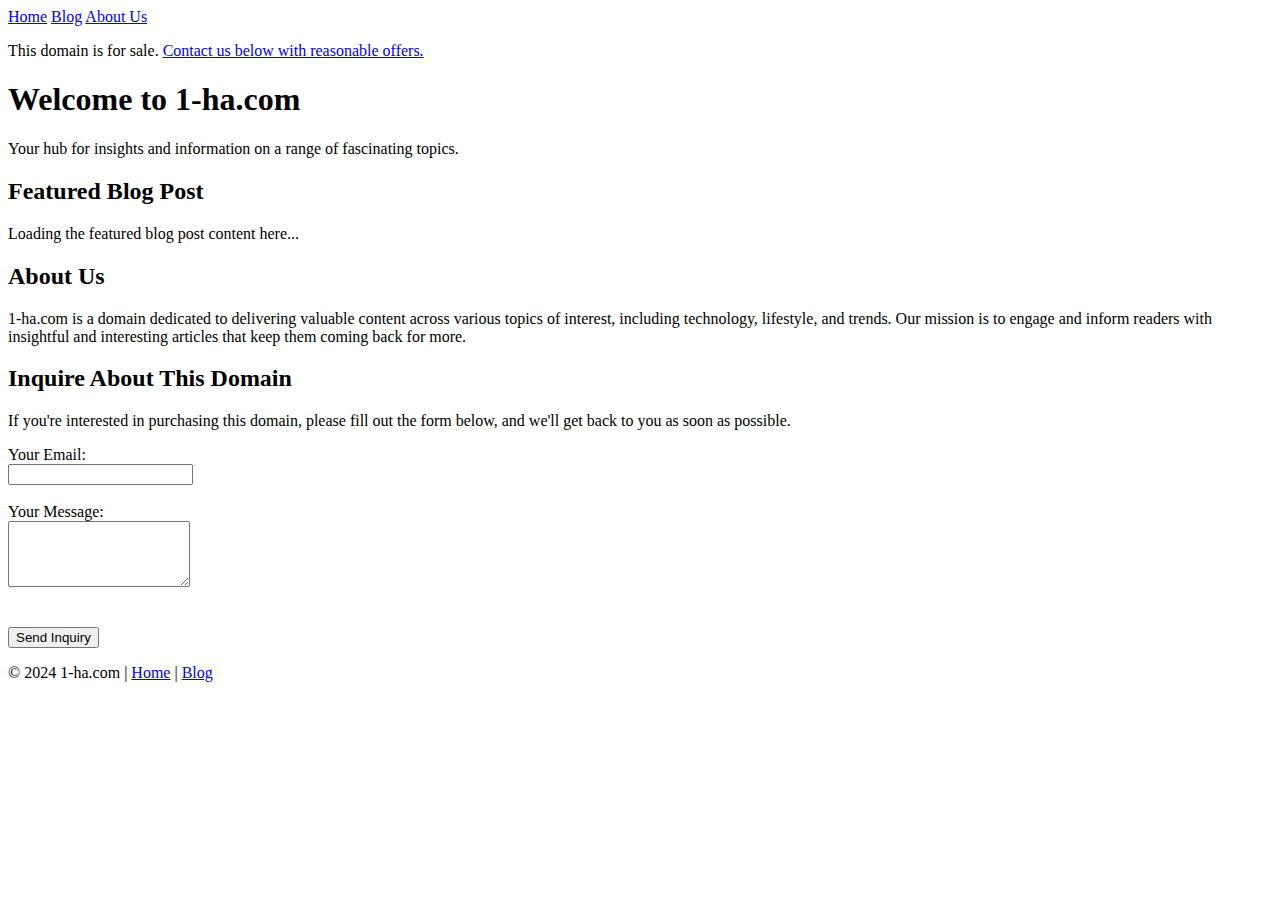
==== index.html @ 1e436057 "Rename index to index.html" ====
<!DOCTYPE html>
<html lang="en">
<head>
    <meta charset="UTF-8">
    <meta name="viewport" content="width=device-width, initial-scale=1.0">
    <title>1-ha.com - Domain for Sale</title>
    <link rel="stylesheet" href="styles.css">

    <!-- Google Analytics -->
    <script async src="https://www.googletagmanager.com/gtag/js?id=G-5HLKYEFQQY"></script>
    <script>
      window.dataLayer = window.dataLayer || [];
      function gtag(){dataLayer.push(arguments);}
      gtag('js', new Date());
      gtag('config', 'G-5HLKYEFQQY');
    </script>

    <!-- Google AdSense -->
    <script async src="https://pagead2.googlesyndication.com/pagead/js/adsbygoogle.js?client=ca-pub-3690215112189621"
         crossorigin="anonymous"></script>

    <!-- Standard reCAPTCHA -->
    <script src="https://www.google.com/recaptcha/api.js" async defer></script>
</head>
<body>
    <!-- Navigation Bar -->
    <nav class="navbar">
        <a href="index.html" class="nav-link">Home</a>
        <a href="blog.html" class="nav-link">Blog</a>
        <a href="#about-us" class="nav-link">About Us</a>
    </nav>

    <!-- Domain Sale Banner -->
    <header class="sale-banner">
        <p>This domain is for sale. <a href="#contact-form" class="cta-link">Contact us below with reasonable offers.</a></p>
    </header>

    <div class="container">
        <!-- Main Header -->
        <header class="main-header">
            <h1>Welcome to 1-ha.com</h1>
            <p>Your hub for insights and information on a range of fascinating topics.</p>
        </header>

        <!-- Featured Blog Post -->
        <section class="content-section" id="featured-post">
            <h2>Featured Blog Post</h2>
            <p>Loading the featured blog post content here...</p>
        </section>

        <!-- About Us Section -->
        <section class="content-section" id="about-us">
            <h2>About Us</h2>
            <p>1-ha.com is a domain dedicated to delivering valuable content across various topics of interest, including technology, lifestyle, and trends. Our mission is to engage and inform readers with insightful and interesting articles that keep them coming back for more.</p>
        </section>

        <!-- Contact Form -->
        <section class="contact-section" id="contact-form">
            <h2>Inquire About This Domain</h2>
            <p>If you're interested in purchasing this domain, please fill out the form below, and we'll get back to you as soon as possible.</p>

            <form action="https://formspree.io/f/mgvekdqp" method="POST">
                <label for="email">Your Email:</label><br>
                <input type="email" id="email" name="email" required><br><br>

                <label for="message">Your Message:</label><br>
                <textarea id="message" name="message" rows="4" required></textarea><br><br>

                <!-- reCAPTCHA Implementation -->
                <div class="g-recaptcha" data-sitekey="6LcsQnsqAAAAAMm6FrENl23gaFmCL9eVspkPNRs1"></div><br>

                <input type="submit" value="Send Inquiry" class="cta-button">
            </form>
        </section>
    </div>

    <!-- Footer -->
    <footer>
        <p>&copy; 2024 1-ha.com | <a href="index.html">Home</a> | <a href="blog.html">Blog</a></p>
    </footer>
</body>
</html>
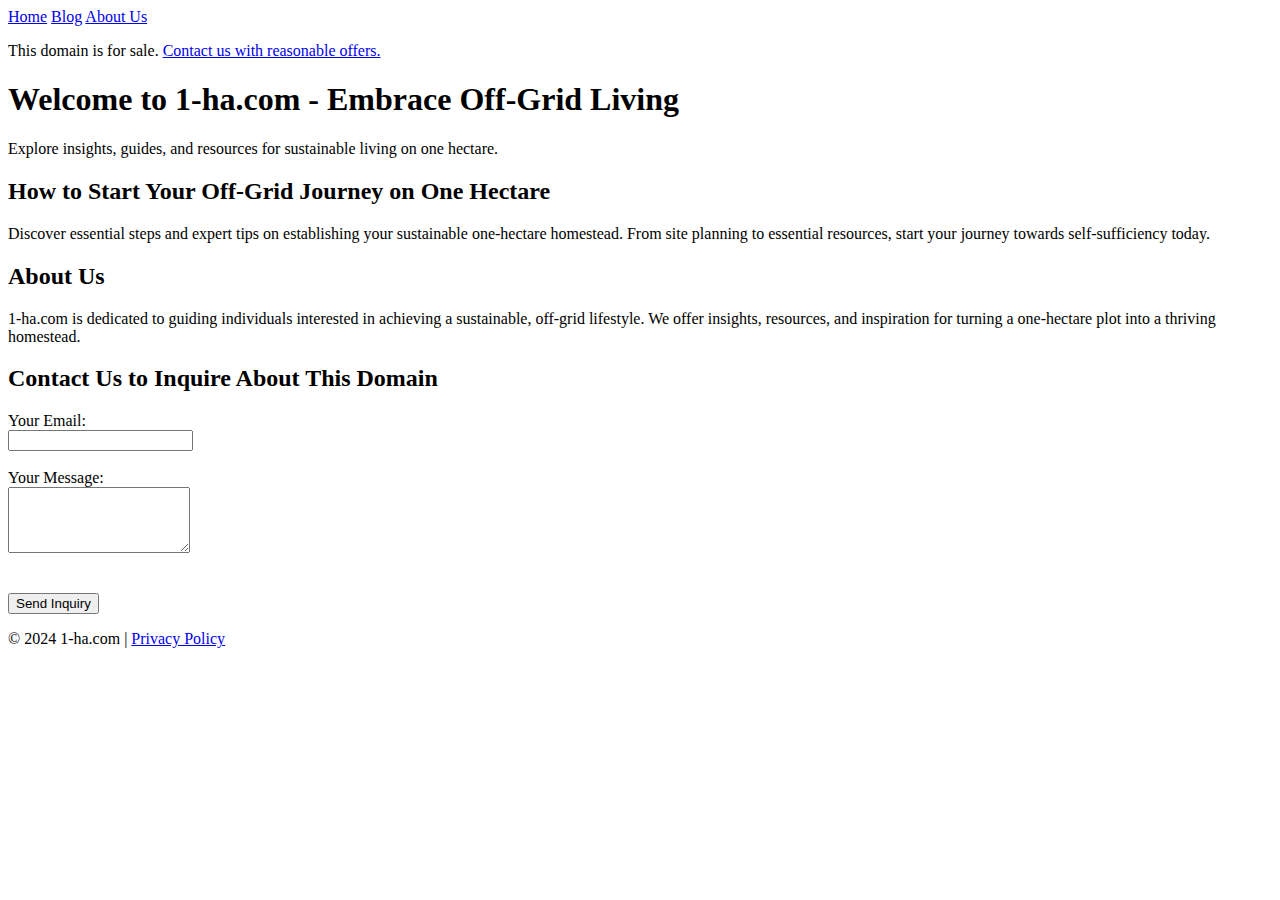
==== commit ca05d09e: "Update index.html" ====
--- a/index.html
+++ b/index.html
@@ -3,7 +3,7 @@
 <head>
     <meta charset="UTF-8">
     <meta name="viewport" content="width=device-width, initial-scale=1.0">
-    <title>1-ha.com - Domain for Sale</title>
+    <title>1-ha.com - Your Guide to Off-Grid Living</title>
     <link rel="stylesheet" href="styles.css">
 
     <!-- Google Analytics -->
@@ -19,7 +19,7 @@
     <script async src="https://pagead2.googlesyndication.com/pagead/js/adsbygoogle.js?client=ca-pub-3690215112189621"
          crossorigin="anonymous"></script>
 
-    <!-- Standard reCAPTCHA -->
+    <!-- reCAPTCHA v2 -->
     <script src="https://www.google.com/recaptcha/api.js" async defer></script>
 </head>
 <body>
@@ -27,56 +27,55 @@
     <nav class="navbar">
         <a href="index.html" class="nav-link">Home</a>
         <a href="blog.html" class="nav-link">Blog</a>
-        <a href="#about-us" class="nav-link">About Us</a>
+        <a href="about.html" class="nav-link">About Us</a>
     </nav>
 
     <!-- Domain Sale Banner -->
     <header class="sale-banner">
-        <p>This domain is for sale. <a href="#contact-form" class="cta-link">Contact us below with reasonable offers.</a></p>
+        <p>This domain is for sale. <a href="#inquiry-form" class="cta-link">Contact us with reasonable offers.</a></p>
     </header>
 
     <div class="container">
         <!-- Main Header -->
         <header class="main-header">
-            <h1>Welcome to 1-ha.com</h1>
-            <p>Your hub for insights and information on a range of fascinating topics.</p>
+            <h1>Welcome to 1-ha.com - Embrace Off-Grid Living</h1>
+            <p>Explore insights, guides, and resources for sustainable living on one hectare.</p>
         </header>
 
         <!-- Featured Blog Post -->
-        <section class="content-section" id="featured-post">
-            <h2>Featured Blog Post</h2>
-            <p>Loading the featured blog post content here...</p>
+        <section class="content-section">
+            <h2>How to Start Your Off-Grid Journey on One Hectare</h2>
+            <p>Discover essential steps and expert tips on establishing your sustainable one-hectare homestead. From site planning to essential resources, start your journey towards self-sufficiency today.</p>
+            <!-- More content here for full blog post -->
         </section>
 
         <!-- About Us Section -->
-        <section class="content-section" id="about-us">
+        <section class="content-section">
             <h2>About Us</h2>
-            <p>1-ha.com is a domain dedicated to delivering valuable content across various topics of interest, including technology, lifestyle, and trends. Our mission is to engage and inform readers with insightful and interesting articles that keep them coming back for more.</p>
+            <p>1-ha.com is dedicated to guiding individuals interested in achieving a sustainable, off-grid lifestyle. We offer insights, resources, and inspiration for turning a one-hectare plot into a thriving homestead.</p>
         </section>
 
         <!-- Contact Form -->
-        <section class="contact-section" id="contact-form">
-            <h2>Inquire About This Domain</h2>
-            <p>If you're interested in purchasing this domain, please fill out the form below, and we'll get back to you as soon as possible.</p>
-
+        <section class="contact-section" id="inquiry-form">
+            <h2>Contact Us to Inquire About This Domain</h2>
             <form action="https://formspree.io/f/mgvekdqp" method="POST">
                 <label for="email">Your Email:</label><br>
                 <input type="email" id="email" name="email" required><br><br>
-
+                
                 <label for="message">Your Message:</label><br>
                 <textarea id="message" name="message" rows="4" required></textarea><br><br>
-
-                <!-- reCAPTCHA Implementation -->
+                
+                <!-- reCAPTCHA v2 -->
                 <div class="g-recaptcha" data-sitekey="6LcsQnsqAAAAAMm6FrENl23gaFmCL9eVspkPNRs1"></div><br>
-
-                <input type="submit" value="Send Inquiry" class="cta-button">
+                
+                <input type="submit" value="Send Inquiry">
             </form>
         </section>
     </div>
 
     <!-- Footer -->
     <footer>
-        <p>&copy; 2024 1-ha.com | <a href="index.html">Home</a> | <a href="blog.html">Blog</a></p>
+        <p>&copy; 2024 1-ha.com | <a href="privacy-policy.html">Privacy Policy</a></p>
     </footer>
 </body>
 </html>
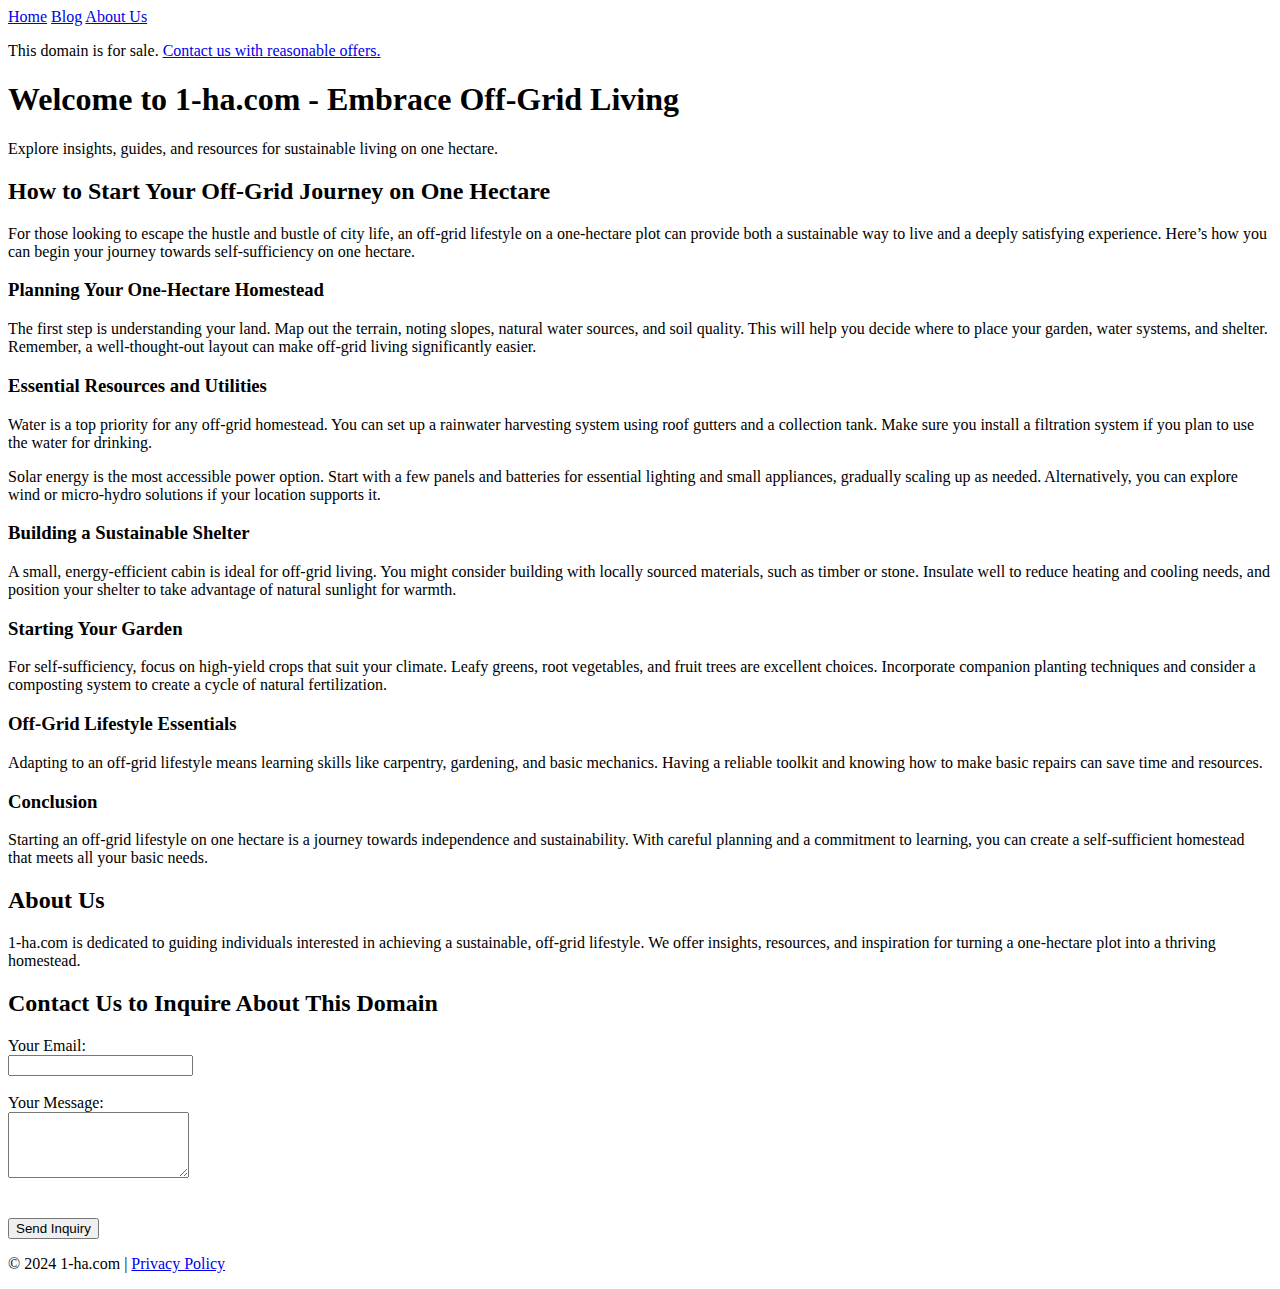
==== commit d48f39bf: "Update index.html" ====
--- a/index.html
+++ b/index.html
@@ -45,8 +45,26 @@
         <!-- Featured Blog Post -->
         <section class="content-section">
             <h2>How to Start Your Off-Grid Journey on One Hectare</h2>
-            <p>Discover essential steps and expert tips on establishing your sustainable one-hectare homestead. From site planning to essential resources, start your journey towards self-sufficiency today.</p>
-            <!-- More content here for full blog post -->
+            <p>For those looking to escape the hustle and bustle of city life, an off-grid lifestyle on a one-hectare plot can provide both a sustainable way to live and a deeply satisfying experience. Here’s how you can begin your journey towards self-sufficiency on one hectare.</p>
+            
+            <h3>Planning Your One-Hectare Homestead</h3>
+            <p>The first step is understanding your land. Map out the terrain, noting slopes, natural water sources, and soil quality. This will help you decide where to place your garden, water systems, and shelter. Remember, a well-thought-out layout can make off-grid living significantly easier.</p>
+
+            <h3>Essential Resources and Utilities</h3>
+            <p>Water is a top priority for any off-grid homestead. You can set up a rainwater harvesting system using roof gutters and a collection tank. Make sure you install a filtration system if you plan to use the water for drinking.</p>
+            <p>Solar energy is the most accessible power option. Start with a few panels and batteries for essential lighting and small appliances, gradually scaling up as needed. Alternatively, you can explore wind or micro-hydro solutions if your location supports it.</p>
+
+            <h3>Building a Sustainable Shelter</h3>
+            <p>A small, energy-efficient cabin is ideal for off-grid living. You might consider building with locally sourced materials, such as timber or stone. Insulate well to reduce heating and cooling needs, and position your shelter to take advantage of natural sunlight for warmth.</p>
+
+            <h3>Starting Your Garden</h3>
+            <p>For self-sufficiency, focus on high-yield crops that suit your climate. Leafy greens, root vegetables, and fruit trees are excellent choices. Incorporate companion planting techniques and consider a composting system to create a cycle of natural fertilization.</p>
+
+            <h3>Off-Grid Lifestyle Essentials</h3>
+            <p>Adapting to an off-grid lifestyle means learning skills like carpentry, gardening, and basic mechanics. Having a reliable toolkit and knowing how to make basic repairs can save time and resources.</p>
+            
+            <h3>Conclusion</h3>
+            <p>Starting an off-grid lifestyle on one hectare is a journey towards independence and sustainability. With careful planning and a commitment to learning, you can create a self-sufficient homestead that meets all your basic needs.</p>
         </section>
 
         <!-- About Us Section -->
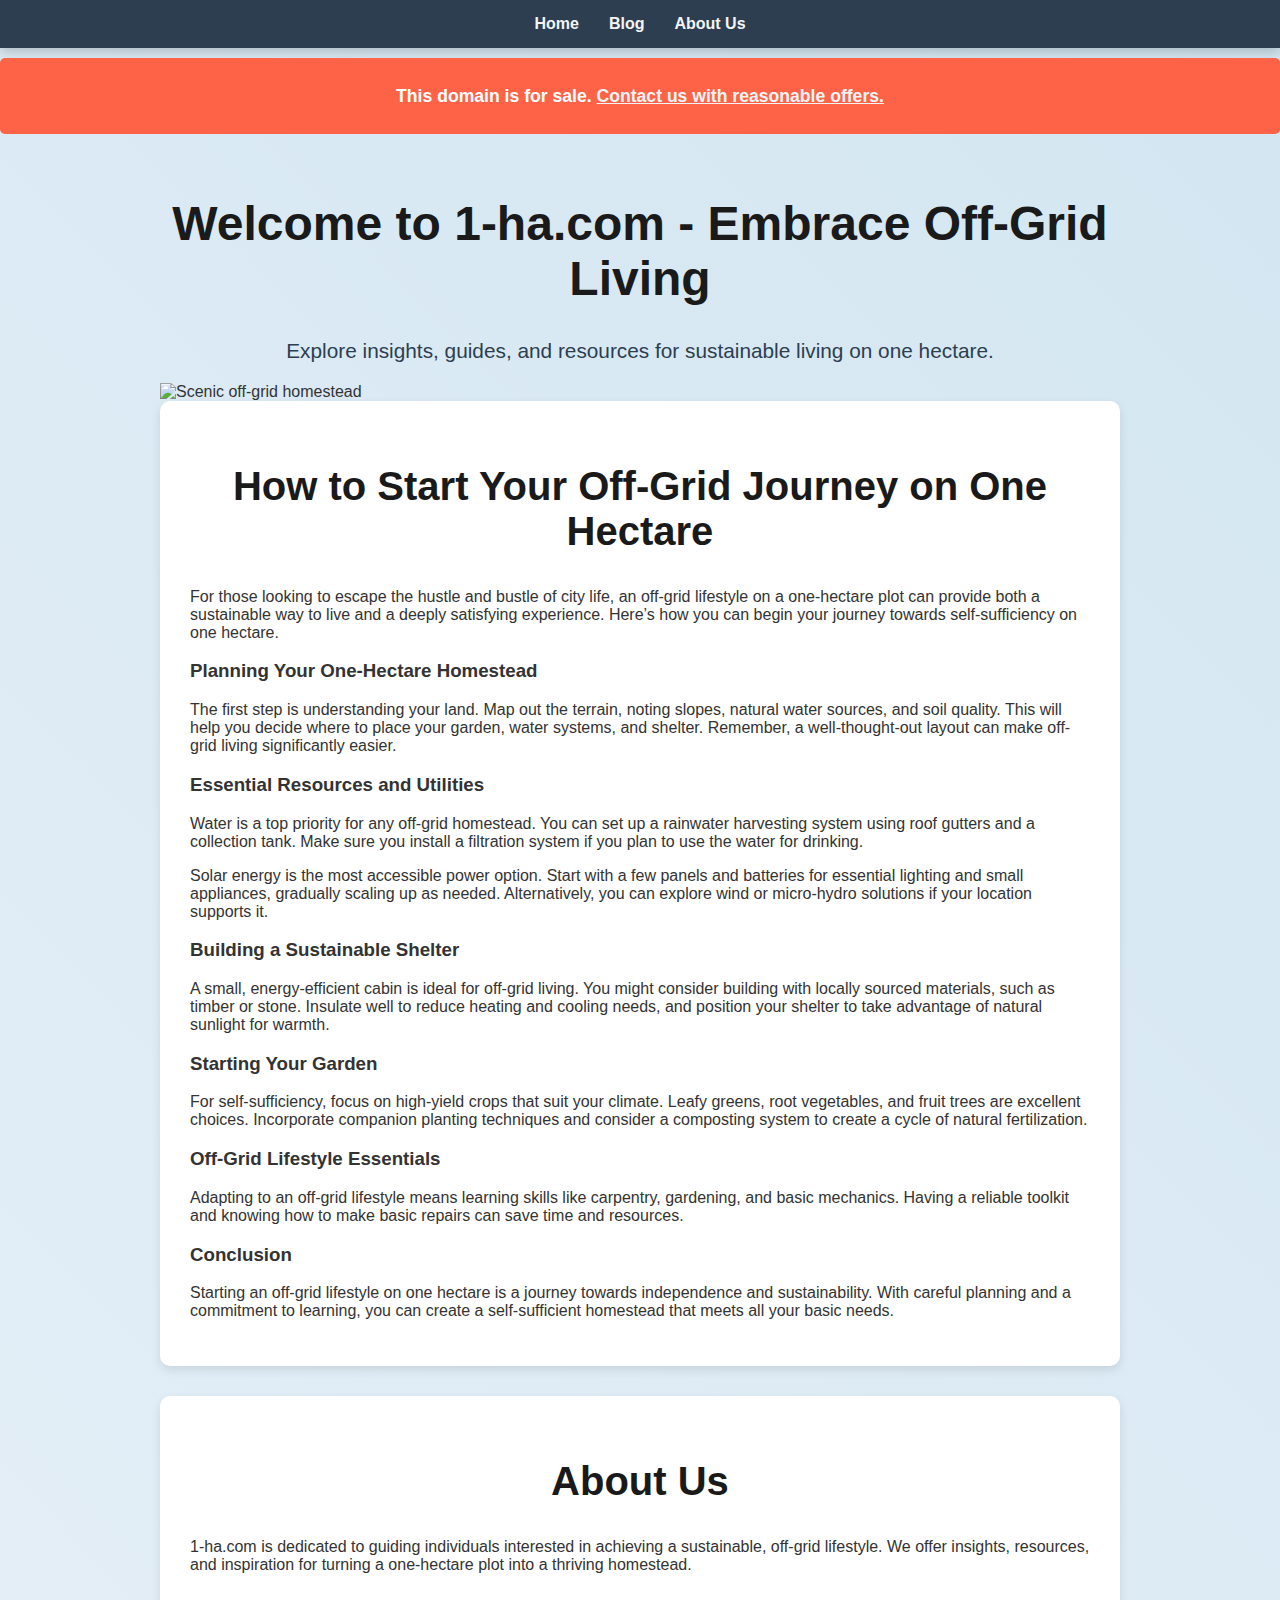
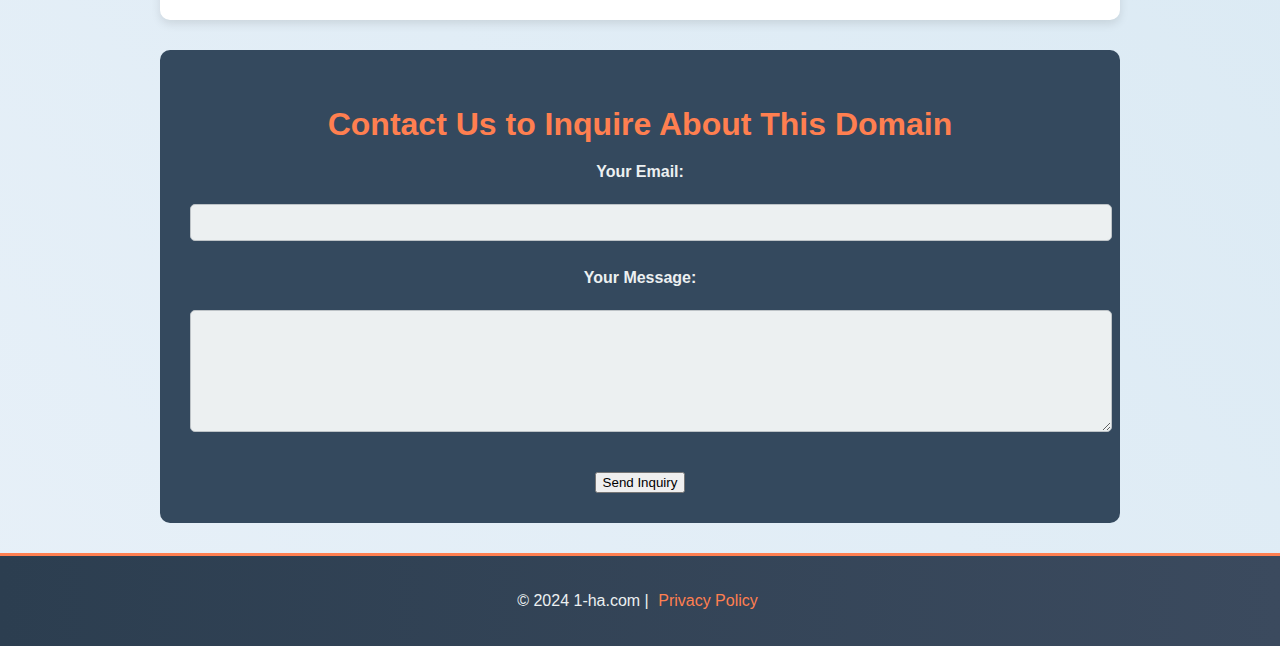
==== commit 568c15ac: "Update index.html" ====
--- a/index.html
+++ b/index.html
@@ -36,10 +36,11 @@
     </header>
 
     <div class="container">
-        <!-- Main Header -->
+        <!-- Main Header with Image -->
         <header class="main-header">
             <h1>Welcome to 1-ha.com - Embrace Off-Grid Living</h1>
             <p>Explore insights, guides, and resources for sustainable living on one hectare.</p>
+            <img src="images/off-grid-homestead.jpg" alt="Scenic off-grid homestead" class="header-image">
         </header>
 
         <!-- Featured Blog Post -->
--- a/styles.css
+++ b/styles.css
@@ -0,0 +1,200 @@
+/* General Styles */
+body {
+  font-family: 'Montserrat', sans-serif;
+  color: #333;
+  margin: 0;
+  padding: 0;
+  background: linear-gradient(45deg, #e7f0f8, #d3e6f1);
+}
+
+.container {
+  max-width: 960px;
+  margin: 0 auto;
+  padding: 30px;
+}
+
+/* Navigation Bar */
+.navbar {
+  display: flex;
+  justify-content: center;
+  background-color: #2c3e50;
+  padding: 15px;
+  box-shadow: 0 4px 12px rgba(0, 0, 0, 0.2);
+}
+
+.nav-link {
+  color: #f3f4f6;
+  text-decoration: none;
+  margin: 0 15px;
+  font-weight: bold;
+  transition: color 0.3s ease;
+}
+
+.nav-link:hover {
+  color: #ff7f50;
+}
+
+/* Domain Sale Banner */
+.sale-banner {
+  text-align: center;
+  background-color: #ff6347;
+  color: white;
+  padding: 10px;
+  font-weight: bold;
+  font-size: 1.1em;
+  margin-top: 10px;
+  border-radius: 5px;
+}
+
+.sale-banner a {
+  color: #f3f4f6;
+  text-decoration: underline;
+  font-weight: bold;
+}
+
+.sale-banner a:hover {
+  color: #ffddc1;
+}
+
+/* Main Header Section */
+.main-header h1 {
+  font-size: 3em;
+  font-weight: 900;
+  color: #1a1a1a;
+  text-align: center;
+}
+
+.main-header p {
+  font-size: 1.3em;
+  color: #2c3e50;
+  text-align: center;
+}
+
+/* Content Section */
+.content-section {
+  background: #fff;
+  padding: 30px;
+  border-radius: 10px;
+  box-shadow: 0 4px 10px rgba(0, 0, 0, 0.1);
+  margin-bottom: 30px;
+}
+
+.content-section h2 {
+  font-size: 2.5em;
+  font-weight: bold;
+  color: #1a1a1a;
+  text-align: center;
+}
+
+/* Blog Section */
+.blog-posts {
+  display: flex;
+  flex-direction: column;
+  gap: 20px;
+  margin-top: 30px;
+}
+
+.blog-post {
+  padding: 20px;
+  background-color: #ffffff;
+  border-radius: 10px;
+  box-shadow: 0 4px 10px rgba(0, 0, 0, 0.1);
+  transition: transform 0.3s ease, box-shadow 0.3s ease;
+}
+
+.blog-post:hover {
+  transform: translateY(-5px);
+  box-shadow: 0 6px 12px rgba(0, 0, 0, 0.15);
+}
+
+.blog-post h3 {
+  font-size: 1.8em;
+  color: #1a1a1a;
+}
+
+.blog-post p {
+  font-size: 1.1em;
+  color: #333;
+}
+
+/* Contact Section */
+.contact-section {
+  background-color: #34495e;
+  color: #ecf0f1;
+  padding: 30px;
+  border-radius: 10px;
+  text-align: center;
+  margin-top: 30px;
+}
+
+.contact-section h2 {
+  font-size: 2em;
+  color: #ff7f50;
+  margin-bottom: 20px;
+}
+
+.contact-section label {
+  display: block;
+  font-weight: bold;
+  color: #ecf0f1;
+  margin-top: 10px;
+}
+
+.contact-section input[type="text"],
+.contact-section input[type="email"],
+.contact-section textarea {
+  width: 100%;
+  padding: 10px;
+  margin-top: 5px;
+  border: 1px solid #bdc3c7;
+  border-radius: 5px;
+  background-color: #ecf0f1;
+  color: #2c3e50;
+}
+
+.contact-section textarea {
+  height: 100px;
+}
+
+.contact-section .cta-button {
+  background-color: #ff7f50;
+  color: #fff;
+  padding: 12px 30px;
+  border: none;
+  border-radius: 50px;
+  font-size: 1.1em;
+  font-weight: bold;
+  cursor: pointer;
+  transition: all 0.3s ease;
+  box-shadow: 0 4px 10px rgba(255, 127, 80, 0.4);
+}
+
+.contact-section .cta-button:hover {
+  background-color: #ff6347;
+  box-shadow: 0 6px 15px rgba(255, 99, 73, 0.5);
+}
+
+/* Footer */
+footer {
+  background: linear-gradient(90deg, #2c3e50, #3b4a5e);
+  color: #ecf0f1;
+  padding: 20px;
+  font-size: 1em;
+  border-top: 3px solid #ff7f50;
+  text-align: center;
+}
+
+footer a {
+  color: #ff7f50;
+  text-decoration: none;
+  margin: 0 5px;
+}
+
+footer a:hover {
+  color: #ffddc1;
+}
+
+/* Smooth Scrolling */
+html {
+  scroll-behavior: smooth;
+}
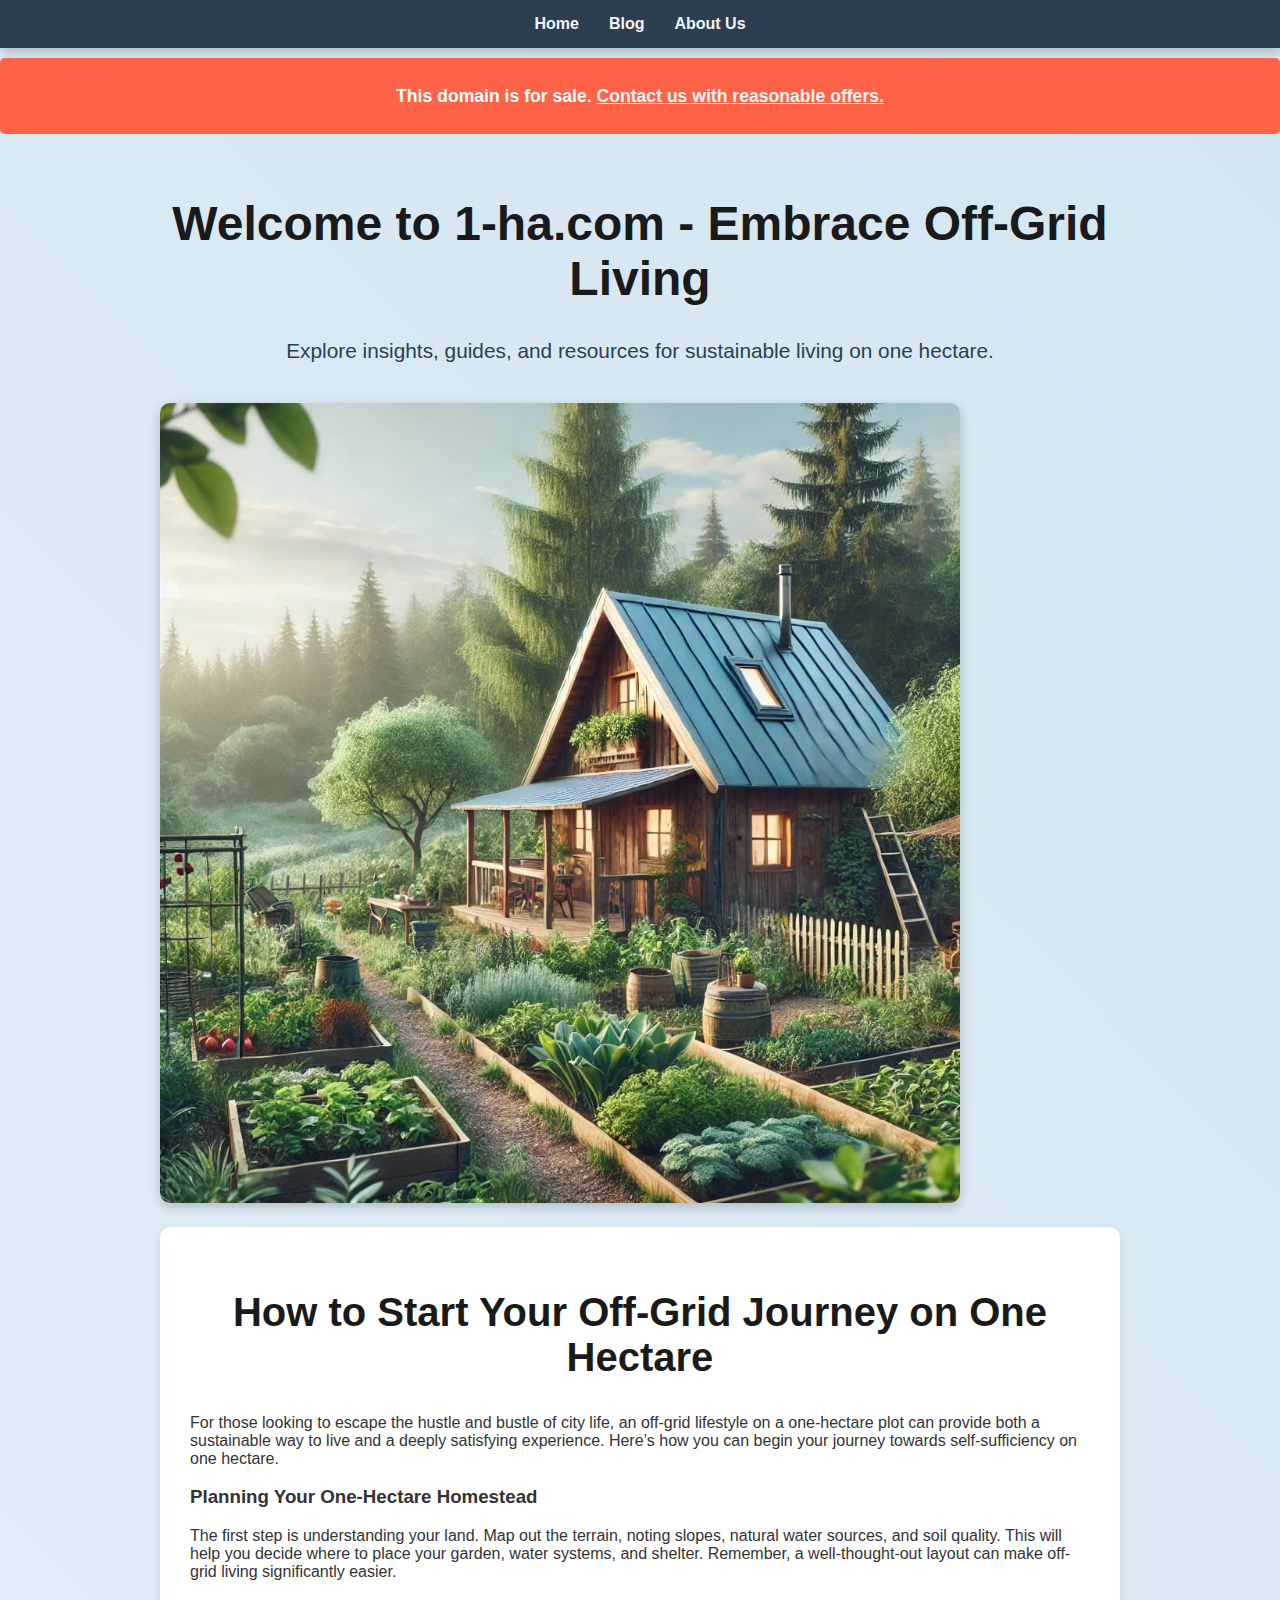
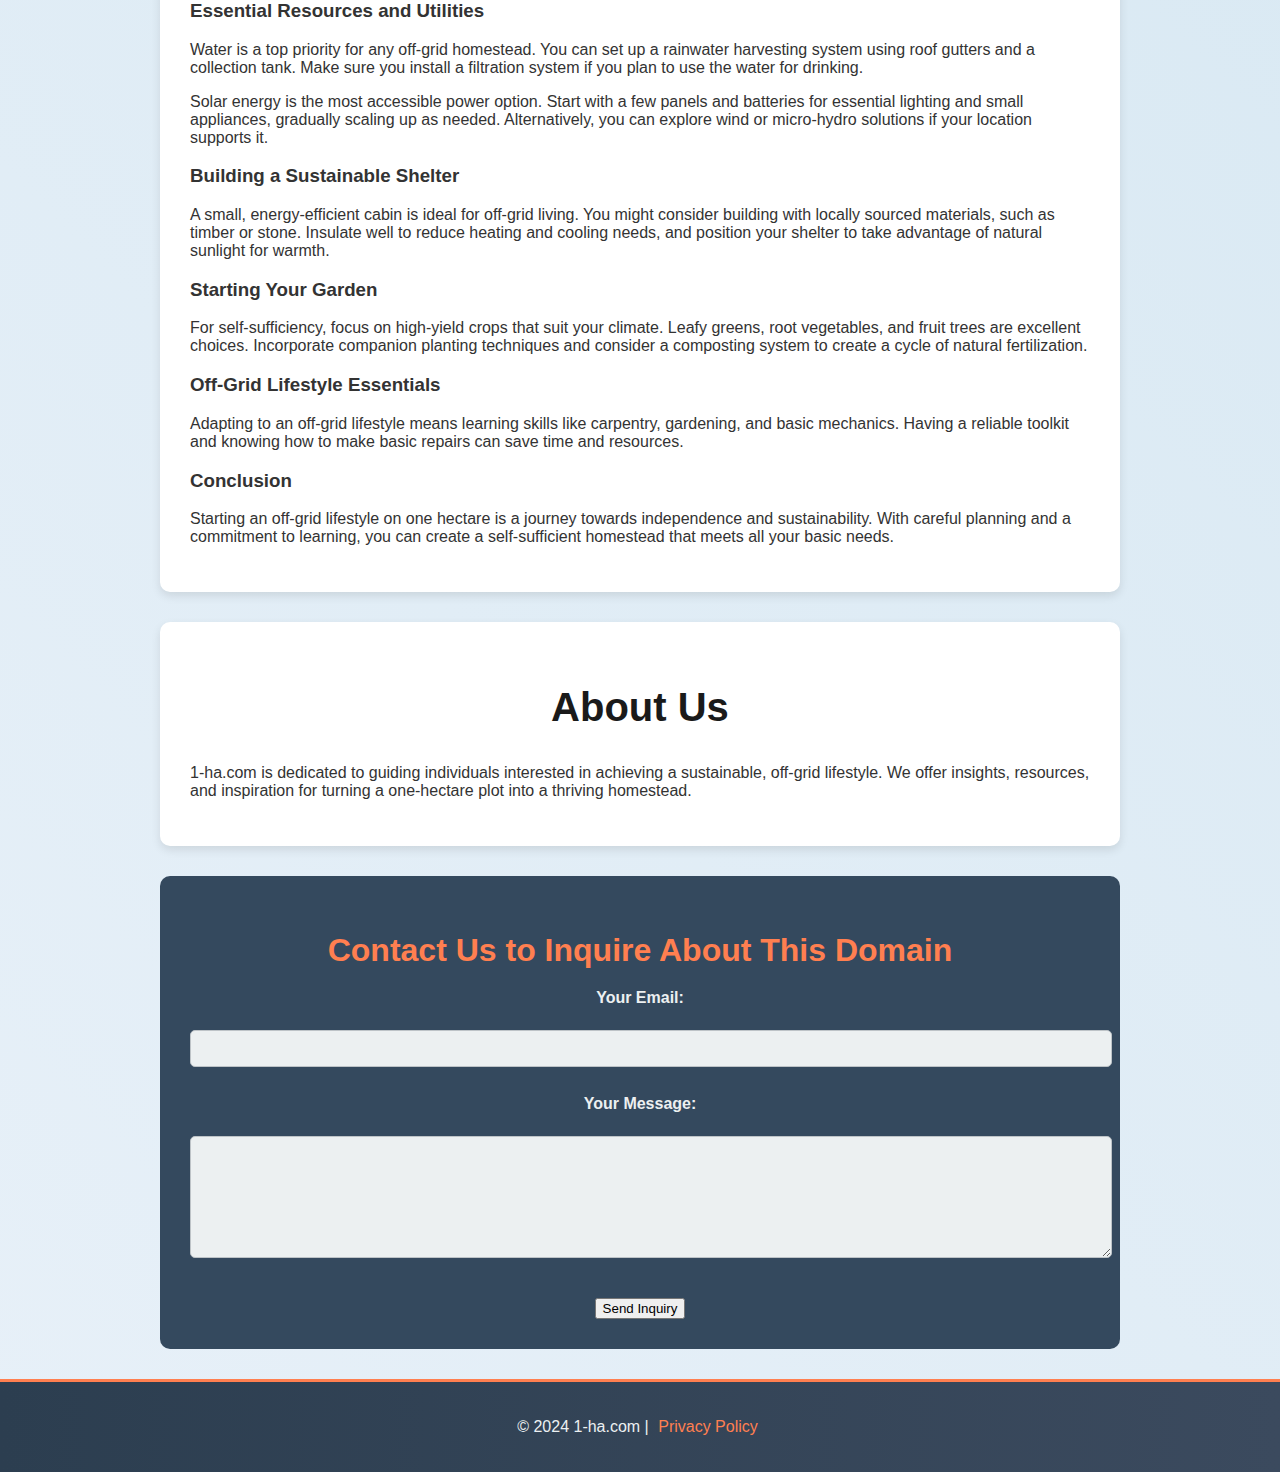
==== commit 8e6c02c2: "Update index.html" ====
--- a/index.html
+++ b/index.html
@@ -40,7 +40,7 @@
         <header class="main-header">
             <h1>Welcome to 1-ha.com - Embrace Off-Grid Living</h1>
             <p>Explore insights, guides, and resources for sustainable living on one hectare.</p>
-            <img src="images/off-grid-homestead.jpg" alt="Scenic off-grid homestead" class="header-image">
+            <img src="off-grid-homestead.jpg" alt="Scenic off-grid homestead" class="header-image">
         </header>
 
         <!-- Featured Blog Post -->
--- a/styles.css
+++ b/styles.css
@@ -68,6 +68,20 @@
   font-size: 1.3em;
   color: #2c3e50;
   text-align: center;
+}
+
+/* Header Image */
+.header-image {
+  width: 100%;
+  max-width: 800px;
+  border-radius: 10px;
+  box-shadow: 0 4px 12px rgba(0, 0, 0, 0.2);
+  margin: 20px 0;
+  transition: transform 0.3s ease;
+}
+
+.header-image:hover {
+  transform: scale(1.02);
 }
 
 /* Content Section */
